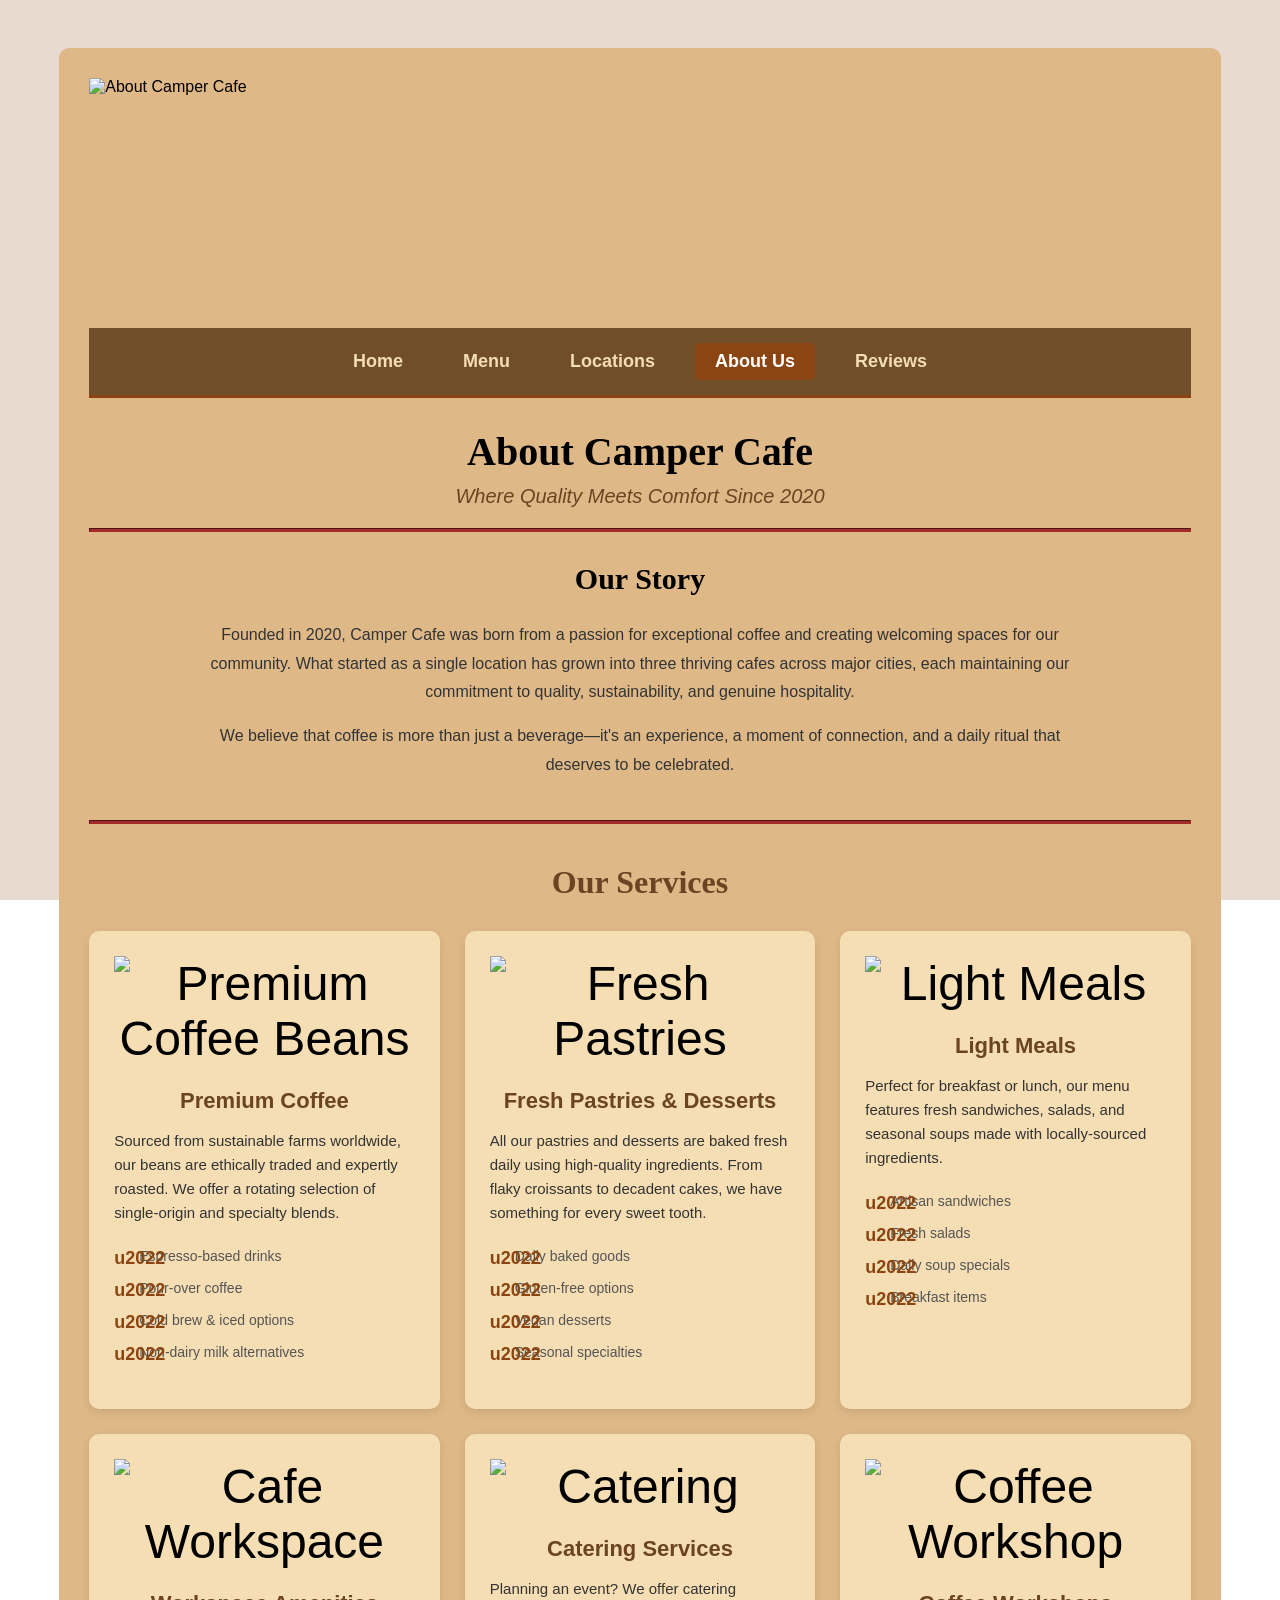
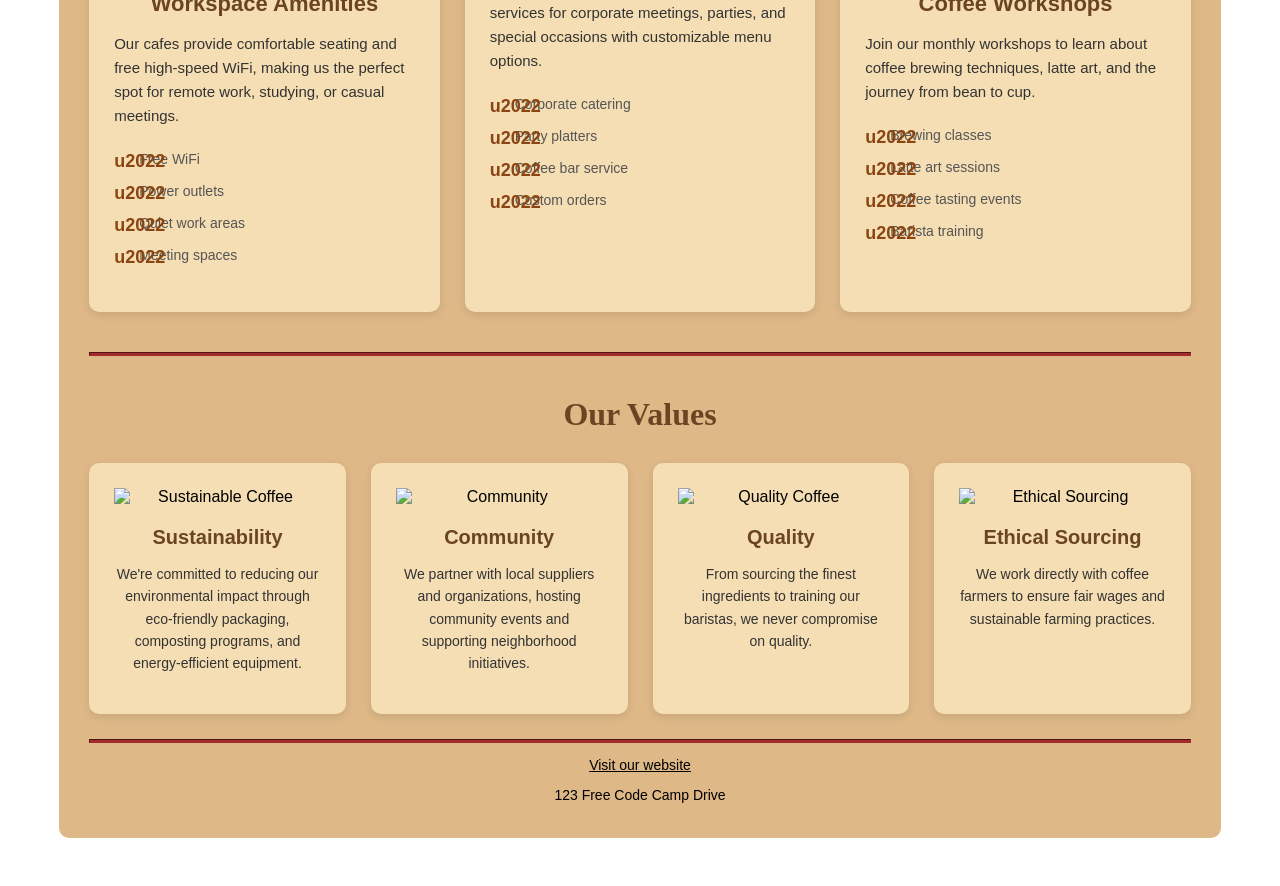
==== about.html @ 8d741bec "included the about view, and landing page" ====
<!DOCTYPE html>
<html lang="en">
<head>
    <meta charset="utf-8" />
    <meta name="viewport" content="width=device-width, initial-scale=1.0" />
    <title>About Us - Camper Cafe</title>
    <link href="style.css" rel="stylesheet"/>
</head>
<body>
    <div class="about-page">
        <div class="page-header-image">
            <img src="https://images.unsplash.com/photo-1442512595331-e89e73853f31?w=1200&h=250&fit=crop" alt="About Camper Cafe">
        </div>
        <nav class="navigation">
            <a href="landing.html" class="nav-link">Home</a>
            <a href="index.html" class="nav-link">Menu</a>
            <a href="locations.html" class="nav-link">Locations</a>
            <a href="about.html" class="nav-link active">About Us</a>
            <a href="reviews.html" class="nav-link">Reviews</a>
        </nav>
        <header class="about-header">
            <h1>About Camper Cafe</h1>
            <p class="tagline">Where Quality Meets Comfort Since 2020</p>
        </header>
        <hr>
        
        <section class="about-story">
            <h2>Our Story</h2>
            <p>Founded in 2020, Camper Cafe was born from a passion for exceptional coffee and creating welcoming spaces for our community. What started as a single location has grown into three thriving cafes across major cities, each maintaining our commitment to quality, sustainability, and genuine hospitality.</p>
            <p>We believe that coffee is more than just a beverage—it's an experience, a moment of connection, and a daily ritual that deserves to be celebrated.</p>
        </section>

        <hr class="section-divider">

        <section class="services-section">
            <h2>Our Services</h2>
            <div class="services-grid">
                <article class="service-card">
                    <div class="service-icon">
                        <img src="https://images.unsplash.com/photo-1447933601403-0c6688de566e?w=300&h=200&fit=crop" alt="Premium Coffee Beans" class="service-img">
                    </div>
                    <h3>Premium Coffee</h3>
                    <p>Sourced from sustainable farms worldwide, our beans are ethically traded and expertly roasted. We offer a rotating selection of single-origin and specialty blends.</p>
                    <ul class="service-features">
                        <li>Espresso-based drinks</li>
                        <li>Pour-over coffee</li>
                        <li>Cold brew & iced options</li>
                        <li>Non-dairy milk alternatives</li>
                    </ul>
                </article>

                <article class="service-card">
                    <div class="service-icon">
                        <img src="https://images.unsplash.com/photo-1509440159596-0249088772ff?w=300&h=200&fit=crop" alt="Fresh Pastries" class="service-img">
                    </div>
                    <h3>Fresh Pastries & Desserts</h3>
                    <p>All our pastries and desserts are baked fresh daily using high-quality ingredients. From flaky croissants to decadent cakes, we have something for every sweet tooth.</p>
                    <ul class="service-features">
                        <li>Daily baked goods</li>
                        <li>Gluten-free options</li>
                        <li>Vegan desserts</li>
                        <li>Seasonal specialties</li>
                    </ul>
                </article>

                <article class="service-card">
                    <div class="service-icon">
                        <img src="https://images.unsplash.com/photo-1525351484163-7529414344d8?w=300&h=200&fit=crop" alt="Light Meals" class="service-img">
                    </div>
                    <h3>Light Meals</h3>
                    <p>Perfect for breakfast or lunch, our menu features fresh sandwiches, salads, and seasonal soups made with locally-sourced ingredients.</p>
                    <ul class="service-features">
                        <li>Artisan sandwiches</li>
                        <li>Fresh salads</li>
                        <li>Daily soup specials</li>
                        <li>Breakfast items</li>
                    </ul>
                </article>

                <article class="service-card">
                    <div class="service-icon">
                        <img src="https://images.unsplash.com/photo-1554118811-1e0d58224f24?w=300&h=200&fit=crop" alt="Cafe Workspace" class="service-img">
                    </div>
                    <h3>Workspace Amenities</h3>
                    <p>Our cafes provide comfortable seating and free high-speed WiFi, making us the perfect spot for remote work, studying, or casual meetings.</p>
                    <ul class="service-features">
                        <li>Free WiFi</li>
                        <li>Power outlets</li>
                        <li>Quiet work areas</li>
                        <li>Meeting spaces</li>
                    </ul>
                </article>

                <article class="service-card">
                    <div class="service-icon">
                        <img src="https://images.unsplash.com/photo-1414235077428-338989a2e8c0?w=300&h=200&fit=crop" alt="Catering" class="service-img">
                    </div>
                    <h3>Catering Services</h3>
                    <p>Planning an event? We offer catering services for corporate meetings, parties, and special occasions with customizable menu options.</p>
                    <ul class="service-features">
                        <li>Corporate catering</li>
                        <li>Party platters</li>
                        <li>Coffee bar service</li>
                        <li>Custom orders</li>
                    </ul>
                </article>

                <article class="service-card">
                    <div class="service-icon">
                        <img src="https://images.unsplash.com/photo-1442512595331-e89e73853f31?w=300&h=200&fit=crop" alt="Coffee Workshop" class="service-img">
                    </div>
                    <h3>Coffee Workshops</h3>
                    <p>Join our monthly workshops to learn about coffee brewing techniques, latte art, and the journey from bean to cup.</p>
                    <ul class="service-features">
                        <li>Brewing classes</li>
                        <li>Latte art sessions</li>
                        <li>Coffee tasting events</li>
                        <li>Barista training</li>
                    </ul>
                </article>
            </div>
        </section>

        <hr class="section-divider">

        <section class="values-section">
            <h2>Our Values</h2>
            <div class="values-grid">
                <div class="value-item">
                    <div class="value-icon">
                        <img src="https://images.unsplash.com/photo-1542601906990-b4d3fb778b09?w=200&h=150&fit=crop" alt="Sustainable Coffee">
                    </div>
                    <h3>Sustainability</h3>
                    <p>We're committed to reducing our environmental impact through eco-friendly packaging, composting programs, and energy-efficient equipment.</p>
                </div>
                <div class="value-item">
                    <div class="value-icon">
                        <img src="https://images.unsplash.com/photo-1559056199-641a0ac8b55e?w=200&h=150&fit=crop" alt="Community">
                    </div>
                    <h3>Community</h3>
                    <p>We partner with local suppliers and organizations, hosting community events and supporting neighborhood initiatives.</p>
                </div>
                <div class="value-item">
                    <div class="value-icon">
                        <img src="https://images.unsplash.com/photo-1514432324607-a09d9b4aefdd?w=200&h=150&fit=crop" alt="Quality Coffee">
                    </div>
                    <h3>Quality</h3>
                    <p>From sourcing the finest ingredients to training our baristas, we never compromise on quality.</p>
                </div>
                <div class="value-item">
                    <div class="value-icon">
                        <img src="https://images.unsplash.com/photo-1464979681340-bdd28a61699e?w=200&h=150&fit=crop" alt="Ethical Sourcing">
                    </div>
                    <h3>Ethical Sourcing</h3>
                    <p>We work directly with coffee farmers to ensure fair wages and sustainable farming practices.</p>
                </div>
            </div>
        </section>

        <hr class="bottom-line">
        <footer>
            <address>
                <p>
                    <a href="https://www.freecodecamp.org" target="_blank">Visit our website</a>
                </p>
                <p class="address">123 Free Code Camp Drive</p>
            </address>
        </footer>
    </div>
</body>
</html>
---- style.css ----
body {
  background-image: url(https://cdn.freecodecamp.org/curriculum/css-cafe/beans.jpg);
  background-attachment: fixed;
  background-size: cover;
  font-family: sans-serif;
  padding: 20px;
}

/* Add overlay for better readability */
body::before {
  content: '';
  position: fixed;
  top: 0;
  left: 0;
  width: 100%;
  height: 100%;
  background: rgba(139, 69, 19, 0.2);
  z-index: -1;
  pointer-events: none;
}

/* NAVIGATION */
.navigation {
  display: flex;
  justify-content: center;
  gap: 20px;
  padding: 15px 0;
  margin-bottom: 10px;
  border-bottom: 3px solid #8b4513;
  background-color: rgba(101, 67, 33, 0.9);
  flex-wrap: wrap;
}

.nav-link {
  text-decoration: none;
  color: #f5deb3;
  font-size: 18px;
  font-weight: bold;
  padding: 8px 20px;
  border-radius: 5px;
  transition: all 0.3s;
}

.nav-link:hover {
  background-color: rgba(139, 69, 19, 0.5);
  color: white;
}

.nav-link.active {
  background-color: #8b4513;
  color: white;
}

.nav-link.active:hover {
  background-color: #a0522d;
  color: white;
}

h1 {
  font-size: 40px;
  margin-top: 0;
  margin-bottom: 15px;
}

h2 {
  font-size: 30px;
}

.established {
  font-style: italic;
}

h1, h2, p {
  text-align: center;
}

.menu {
  width: 80%;
  background-color: burlywood;
  margin-left: auto;
  margin-right: auto;
  padding: 0;
  max-width: 500px;
  border-radius: 10px;
  overflow: hidden;
  border: 3px solid #8b4513;
  box-shadow: 0 5px 20px rgba(0,0,0,0.3);
}

.menu-header-image {
  width: 100%;
  height: 200px;
  overflow: hidden;
}

.menu-header-image img {
  width: 100%;
  height: 100%;
  object-fit: cover;
}

.menu .navigation {
  background-color: rgba(101, 67, 33, 0.95);
  margin: 0;
}

.menu main {
  padding: 20px;
}

img {
  display: block;
  margin-left: auto;
  margin-right: auto;
  
}

hr {
  height: 2px;
  background-color: brown;
  border-color: brown;
}

.bottom-line {
  margin-top: 25px;
}

h1, h2 {
  font-family: Impact, serif;
}

.item p {
  display: inline-block;
  margin-top: 5px;
  margin-bottom: 5px;
  font-size: 18px;
}

.flavor, .dessert {
  text-align: left;
  width: 75%;
}

.price {
  text-align: right;
  width: 25%;
}

/* FOOTER */

footer {
  font-size: 14px;
}

address {
  font-style: normal;
}

.address {
  margin-bottom: 5px;
}

a {
  color: black;
}

a:visited {
  color: black;
}

a:hover {
  color: brown;
}

a:active {
  color: brown;
}

/* LOCATIONS PAGE */
.locations {
  width: 90%;
  max-width: 1200px;
  background-color: burlywood;
  margin: 20px auto;
  padding: 0;
  border-radius: 10px;
  border: 3px solid #8b4513;
  overflow: hidden;
}

.locations > * {
  padding-left: 30px;
  padding-right: 30px;
}

.locations .page-header-image,
.locations .navigation {
  padding: 0;
  margin: 0;
}

.locations .navigation {
  margin-bottom: 20px;
}

.page-header-image {
  width: 100%;
  height: 250px;
  overflow: hidden;
}

.page-header-image img {
  width: 100%;
  height: 100%;
  object-fit: cover;
}

.locations header {
  text-align: center;
  margin-bottom: 20px;
  padding-top: 20px;
}

.subtitle {
  font-size: 18px;
  color: #6b4423;
  font-style: italic;
  margin-top: -10px;
}

.content-wrapper {
  display: flex;
  gap: 30px;
  margin: 30px 0;
  padding: 0 30px;
}

.locations-list {
  flex: 1;
  min-width: 300px;
}

.location {
  background-color: #f5deb3;
  padding: 0;
  margin-bottom: 25px;
  border-radius: 8px;
  box-shadow: 0 2px 5px rgba(0,0,0,0.2);
  transition: transform 0.2s;
  border: 2px solid #d2b48c;
  overflow: hidden;
}

.location:hover {
  transform: translateY(-2px);
  box-shadow: 0 4px 8px rgba(0,0,0,0.3);
}

.location-image {
  width: 100%;
  height: 200px;
  overflow: hidden;
}

.location-image img {
  width: 100%;
  height: 100%;
  object-fit: cover;
  transition: transform 0.3s;
}

.location:hover .location-image img {
  transform: scale(1.1);
}

.location .city {
  font-size: 28px;
  font-weight: bold;
  color: #654321;
  margin: 15px 20px 10px 20px;
  text-align: left;
}

.location .address {
  font-size: 16px;
  margin: 8px 20px;
  text-align: left;
}

.location .hours {
  font-size: 14px;
  color: #8b5a3c;
  margin: 8px 20px;
  font-style: italic;
  text-align: left;
}

.map-link {
  display: inline-block;
  margin: 15px 20px 20px 20px;
  padding: 10px 20px;
  background-color: #8b4513;
  color: white !important;
  text-decoration: none;
  border-radius: 5px;
  font-size: 14px;
  transition: background-color 0.3s;
  font-weight: 600;
}

.map-link:hover {
  background-color: #a0522d;
  color: white !important;
}

/* IMAGE SLIDER */
.image-slider {
  flex: 0 0 400px;
  position: relative;
}

.slider-container {
  position: relative;
  width: 100%;
  height: 500px;
  overflow: hidden;
  border-radius: 10px;
  box-shadow: 0 4px 10px rgba(0,0,0,0.2);
}

.slide {
  display: none;
  width: 100%;
  height: 100%;
}

.slide.active {
  display: block;
  animation: fadeIn 0.5s;
}

@keyframes fadeIn {
  from { opacity: 0.4; }
  to { opacity: 1; }
}

.slide img {
  width: 100%;
  height: 100%;
  object-fit: cover;
}

.slider-dots {
  text-align: center;
  margin-top: 15px;
}

.dot {
  cursor: pointer;
  height: 12px;
  width: 12px;
  margin: 0 5px;
  background-color: #bbb;
  border-radius: 50%;
  display: inline-block;
  transition: background-color 0.3s;
}

.dot:hover,
.dot.active {
  background-color: #6b4423;
}

/* RESPONSIVE DESIGN */
@media (max-width: 768px) {
  .content-wrapper {
    flex-direction: column;
  }
  
  .image-slider {
    flex: 1;
    width: 100%;
  }
  
  .slider-container {
    height: 400px;
  }
  
  .navigation {
    flex-wrap: wrap;
  }
}

/* ABOUT PAGE */
.about-page {
  width: 90%;
  max-width: 1200px;
  background-color: burlywood;
  margin: 20px auto;
  padding: 30px;
  border-radius: 10px;
}

.about-header {
  text-align: center;
  margin-bottom: 20px;
  padding-top: 20px;
}

.tagline {
  font-size: 20px;
  color: #6b4423;
  font-style: italic;
  margin-top: -5px;
}

.about-story {
  max-width: 900px;
  margin: 30px auto;
  text-align: center;
}

.about-story p {
  font-size: 16px;
  line-height: 1.8;
  margin: 15px 0;
  color: #333;
}

.section-divider {
  margin: 40px 0;
  background-color: brown;
  height: 2px;
}

.services-section h2,
.values-section h2 {
  text-align: center;
  font-size: 32px;
  color: #6b4423;
  margin-bottom: 30px;
}

.services-grid {
  display: grid;
  grid-template-columns: repeat(auto-fit, minmax(300px, 1fr));
  gap: 25px;
  margin-top: 30px;
}

.service-card {
  background-color: #f5deb3;
  padding: 25px;
  border-radius: 10px;
  box-shadow: 0 3px 8px rgba(0,0,0,0.1);
  transition: transform 0.3s;
}

.service-card:hover {
  transform: translateY(-5px);
  box-shadow: 0 5px 15px rgba(0,0,0,0.2);
}

.service-icon {
  font-size: 48px;
  text-align: center;
  margin-bottom: 15px;
}

.service-card h3 {
  color: #6b4423;
  font-size: 22px;
  margin-bottom: 12px;
  text-align: center;
}

.service-card p {
  font-size: 15px;
  line-height: 1.6;
  color: #333;
  margin-bottom: 15px;
  text-align: left;
}

.service-features {
  list-style: none;
  padding: 0;
  margin-top: 15px;
}

.service-features li {
  padding: 8px 0;
  padding-left: 25px;
  position: relative;
  font-size: 14px;
  color: #555;
}

.service-features li:before {
  content: "\u2022";
  position: absolute;
  left: 0;
  color: #8b4513;
  font-weight: bold;
  font-size: 18px;
}

.values-grid {
  display: grid;
  grid-template-columns: repeat(auto-fit, minmax(250px, 1fr));
  gap: 25px;
  margin-top: 30px;
}

.value-item {
  background-color: #f5deb3;
  padding: 25px;
  border-radius: 10px;
  text-align: center;
  box-shadow: 0 3px 8px rgba(0,0,0,0.1);
}

.value-item h3 {
  color: #6b4423;
  font-size: 20px;
  margin-bottom: 10px;
}

.value-item p {
  font-size: 14px;
  line-height: 1.6;
  color: #333;
}

/* REVIEWS PAGE */
.reviews-page {
  width: 90%;
  max-width: 1000px;
  background-color: burlywood;
  margin: 20px auto;
  padding: 30px;
  border-radius: 10px;
}

.reviews-header {
  text-align: center;
  margin-bottom: 20px;
}

.review-form-section {
  max-width: 700px;
  margin: 30px auto;
  background-color: #f5deb3;
  padding: 30px;
  border-radius: 10px;
  box-shadow: 0 3px 8px rgba(0,0,0,0.1);
}

.review-form-section h2 {
  text-align: center;
  color: #6b4423;
  margin-bottom: 25px;
}

.review-form {
  display: flex;
  flex-direction: column;
  gap: 20px;
}

.form-group {
  display: flex;
  flex-direction: column;
}

.form-group label {
  font-weight: bold;
  margin-bottom: 8px;
  color: #6b4423;
  font-size: 16px;
}

.form-group input[type="text"],
.form-group select,
.form-group textarea {
  padding: 12px;
  border: 2px solid #deb887;
  border-radius: 5px;
  font-size: 15px;
  font-family: sans-serif;
  transition: border-color 0.3s;
}

.form-group input[type="text"]:focus,
.form-group select:focus,
.form-group textarea:focus {
  outline: none;
  border-color: #8b4513;
}

.star-rating {
  display: flex;
  flex-direction: row-reverse;
  justify-content: flex-end;
  gap: 5px;
  font-size: 30px;
}

.star-rating input[type="radio"] {
  display: none;
}

.star-rating label {
  cursor: pointer;
  color: #ddd;
  transition: color 0.2s;
}

.star-rating input[type="radio"]:checked ~ label,
.star-rating label:hover,
.star-rating label:hover ~ label {
  color: #ffa500;
}

.submit-btn {
  background-color: #8b4513;
  color: white;
  padding: 12px 30px;
  border: none;
  border-radius: 5px;
  font-size: 16px;
  font-weight: bold;
  cursor: pointer;
  transition: background-color 0.3s;
  margin-top: 10px;
}

.submit-btn:hover {
  background-color: #a0522d;
}

.reviews-display-section {
  margin-top: 40px;
}

.reviews-display-section h2 {
  text-align: center;
  color: #6b4423;
  margin-bottom: 30px;
  font-size: 28px;
}

.reviews-container {
  display: flex;
  flex-direction: column;
  gap: 20px;
}

.review-card {
  background-color: #f5deb3;
  padding: 25px;
  border-radius: 10px;
  box-shadow: 0 3px 8px rgba(0,0,0,0.1);
}

.review-header {
  display: flex;
  justify-content: space-between;
  align-items: flex-start;
  margin-bottom: 15px;
  flex-wrap: wrap;
  gap: 15px;
}

.reviewer-name {
  color: #6b4423;
  font-size: 20px;
  margin: 0 0 5px 0;
}

.review-location {
  color: #8b5a3c;
  font-size: 14px;
  margin: 3px 0;
}

.review-date {
  color: #999;
  font-size: 13px;
  margin: 3px 0;
}

.review-rating {
  color: #ffa500;
  font-size: 22px;
  white-space: nowrap;
}

.review-text {
  color: #333;
  font-size: 15px;
  line-height: 1.6;
  margin-top: 15px;
  text-align: left;
}

.no-reviews {
  text-align: center;
  padding: 40px;
  color: #8b5a3c;
  font-style: italic;
}

@media (max-width: 768px) {
  .services-grid {
    grid-template-columns: 1fr;
  }
  
  .values-grid {
    grid-template-columns: 1fr;
  }
  
  .review-header {
    flex-direction: column;
  }
}

/* ========== LANDING PAGE ========== */
.landing-body {
  background-image: url(https://cdn.freecodecamp.org/curriculum/css-cafe/beans.jpg);
  background-attachment: fixed;
  background-size: cover;
  min-height: 100vh;
  padding: 0;
  overflow-x: hidden;
}

.landing-container {
  width: 100%;
  min-height: 100vh;
  background: rgba(139, 69, 19, 0.8);
}

.landing-nav {
  display: flex;
  justify-content: space-between;
  align-items: center;
  padding: 20px 5%;
  background: rgba(101, 67, 33, 0.95);
  backdrop-filter: blur(10px);
  position: sticky;
  top: 0;
  z-index: 100;
  box-shadow: 0 2px 10px rgba(0,0,0,0.3);
}

.logo {
  font-size: 28px;
  font-weight: bold;
  color: #f5deb3;
  letter-spacing: 2px;
  text-shadow: 2px 2px 4px rgba(0,0,0,0.3);
}

.landing-nav .nav-links {
  display: flex;
  gap: 30px;
}

.landing-nav .nav-links a {
  color: #f5deb3;
  text-decoration: none;
  font-size: 16px;
  font-weight: 500;
  transition: all 0.3s;
  position: relative;
}

.landing-nav .nav-links a:after {
  content: '';
  position: absolute;
  bottom: -5px;
  left: 0;
  width: 0;
  height: 2px;
  background: #deb887;
  transition: width 0.3s;
}

.landing-nav .nav-links a:hover {
  color: white;
}

.landing-nav .nav-links a:hover:after {
  width: 100%;
}

.hero-section {
  position: relative;
  min-height: 85vh;
  display: flex;
  align-items: center;
  justify-content: center;
  padding: 60px 5%;
  overflow: hidden;
}

.hero-content {
  max-width: 600px;
  z-index: 2;
  text-align: center;
  animation: fadeInUp 1s ease-out;
  background: rgba(0,0,0,0.4);
  padding: 40px;
  border-radius: 20px;
  backdrop-filter: blur(5px);
}

@keyframes fadeInUp {
  from {
    opacity: 0;
    transform: translateY(30px);
  }
  to {
    opacity: 1;
    transform: translateY(0);
  }
}

.hero-title {
  font-size: 56px;
  color: #f5deb3;
  margin-bottom: 20px;
  font-weight: bold;
  text-shadow: 3px 3px 6px rgba(0,0,0,0.5);
}

.hero-subtitle {
  font-size: 28px;
  color: #deb887;
  margin-bottom: 15px;
  font-style: italic;
}

.hero-description {
  font-size: 18px;
  color: rgba(255, 255, 255, 0.95);
  line-height: 1.6;
  margin-bottom: 35px;
}

.hero-buttons {
  display: flex;
  gap: 20px;
  justify-content: center;
  flex-wrap: wrap;
}

.btn {
  padding: 15px 35px;
  font-size: 16px;
  font-weight: bold;
  text-decoration: none;
  border-radius: 30px;
  transition: all 0.3s;
  display: inline-block;
}

.btn-primary {
  background: #8b4513;
  color: #f5deb3;
  border: 2px solid #8b4513;
}

.btn-primary:hover {
  transform: translateY(-3px);
  box-shadow: 0 10px 25px rgba(0,0,0,0.4);
  background: #a0522d;
}

.btn-secondary {
  background: transparent;
  color: #f5deb3;
  border: 2px solid #f5deb3;
}

.btn-secondary:hover {
  background: #f5deb3;
  color: #8b4513;
  transform: translateY(-3px);
  box-shadow: 0 10px 25px rgba(0,0,0,0.4);
}

/* Floating Images Animation */
.floating-images {
  position: absolute;
  width: 100%;
  height: 100%;
  top: 0;
  left: 0;
  pointer-events: none;
  z-index: 1;
}

.float-img {
  position: absolute;
  border-radius: 20px;
  overflow: hidden;
  box-shadow: 0 10px 40px rgba(0,0,0,0.3);
  animation-timing-function: ease-in-out;
  animation-iteration-count: infinite;
}

.float-img img {
  width: 100%;
  height: 100%;
  object-fit: cover;
  display: block;
}

.img-1 {
  width: 200px;
  height: 200px;
  top: 10%;
  left: 10%;
  animation: float1 6s infinite;
}

.img-2 {
  width: 180px;
  height: 180px;
  top: 60%;
  left: 5%;
  animation: float2 7s infinite;
}

.img-3 {
  width: 220px;
  height: 220px;
  top: 15%;
  right: 8%;
  animation: float3 8s infinite;
}

.img-4 {
  width: 190px;
  height: 190px;
  bottom: 15%;
  right: 15%;
  animation: float4 6.5s infinite;
}

.img-5 {
  width: 160px;
  height: 160px;
  top: 45%;
  right: 5%;
  animation: float5 7.5s infinite;
}

@keyframes float1 {
  0%, 100% { transform: translate(0, 0) rotate(0deg); }
  25% { transform: translate(10px, -20px) rotate(3deg); }
  50% { transform: translate(-10px, -10px) rotate(-3deg); }
  75% { transform: translate(15px, 10px) rotate(2deg); }
}

@keyframes float2 {
  0%, 100% { transform: translate(0, 0) rotate(0deg); }
  33% { transform: translate(-15px, 20px) rotate(-4deg); }
  66% { transform: translate(15px, -15px) rotate(4deg); }
}

@keyframes float3 {
  0%, 100% { transform: translate(0, 0) rotate(0deg); }
  25% { transform: translate(-20px, 15px) rotate(-2deg); }
  50% { transform: translate(10px, 10px) rotate(3deg); }
  75% { transform: translate(-10px, -20px) rotate(-2deg); }
}

@keyframes float4 {
  0%, 100% { transform: translate(0, 0) rotate(0deg); }
  30% { transform: translate(15px, -15px) rotate(3deg); }
  60% { transform: translate(-20px, 10px) rotate(-3deg); }
}

@keyframes float5 {
  0%, 100% { transform: translate(0, 0) rotate(0deg); }
  40% { transform: translate(-10px, -20px) rotate(2deg); }
  80% { transform: translate(10px, 15px) rotate(-2deg); }
}

.features-section {
  display: grid;
  grid-template-columns: repeat(auto-fit, minmax(250px, 1fr));
  gap: 30px;
  padding: 60px 5%;
  background: rgba(245, 222, 179, 0.95);
  backdrop-filter: blur(10px);
}

.feature-card {
  text-align: center;
  padding: 30px;
  background: #f5deb3;
  border-radius: 15px;
  box-shadow: 0 5px 20px rgba(101, 67, 33, 0.3);
  transition: transform 0.3s;
  border: 2px solid #d2b48c;
}

.feature-card:hover {
  transform: translateY(-10px);
  box-shadow: 0 8px 30px rgba(101, 67, 33, 0.4);
}

.feature-icon {
  margin-bottom: 15px;
  overflow: hidden;
  border-radius: 10px;
}

.feature-img {
  width: 100%;
  height: 150px;
  object-fit: cover;
  border-radius: 10px;
  transition: transform 0.3s;
}

.feature-card:hover .feature-img {
  transform: scale(1.1);
}

.feature-card h3 {
  color: #654321;
  margin-bottom: 10px;
  font-size: 22px;
}

.feature-card p {
  color: #6b4423;
  line-height: 1.6;
}

.cta-section {
  text-align: center;
  padding: 80px 5%;
  background: rgba(101, 67, 33, 0.95);
  color: #f5deb3;
}

.cta-section h2 {
  font-size: 40px;
  margin-bottom: 20px;
  color: #f5deb3;
}

.cta-section p {
  font-size: 20px;
  margin-bottom: 35px;
  color: #deb887;
}

.btn-cta {
  background: #f5deb3;
  color: #654321;
  padding: 18px 45px;
  font-size: 18px;
}

.btn-cta:hover {
  background: white;
  transform: translateY(-3px);
  box-shadow: 0 10px 25px rgba(0,0,0,0.4);
}

.landing-footer {
  text-align: center;
  padding: 30px;
  background: rgba(0,0,0,0.5);
  color: #f5deb3;
}

.landing-footer a {
  color: #deb887;
  text-decoration: underline;
}

.landing-footer a:hover {
  color: white;
}

/* ========== MULTI-STEP FORM (REVIEWS PAGE) ========== */
.review-page-body {
  background-image: url(https://cdn.freecodecamp.org/curriculum/css-cafe/beans.jpg);
  background-attachment: fixed;
  background-size: cover;
  min-height: 100vh;
}

.reviews-page {
  width: 90%;
  max-width: 1000px;
  background-color: transparent;
  margin: 20px auto;
  padding: 0;
  border-radius: 0;
}

.reviews-page .navigation {
  background-color: rgba(101, 67, 33, 0.95);
  padding: 15px 30px;
  border-radius: 10px;
  margin-bottom: 30px;
  box-shadow: 0 2px 10px rgba(0,0,0,0.3);
}

.reviews-page .navigation .nav-link {
  color: #f5deb3;
}

.reviews-page .navigation .nav-link.active {
  background-color: #8b4513;
  color: white;
}

.reviews-page .navigation .nav-link:hover {
  background-color: rgba(139, 69, 19, 0.3);
  color: white;
}

.multi-step-form-section {
  margin: 40px 0;
}

.form-container {
  background: rgba(245, 222, 179, 0.98);
  border-radius: 20px;
  padding: 40px;
  box-shadow: 0 10px 40px rgba(0,0,0,0.4);
  border: 2px solid #d2b48c;
}

/* Progress Indicator */
.progress-indicator {
  display: flex;
  justify-content: center;
  align-items: flex-start;
  gap: 50px;
  margin-bottom: 50px;
  position: relative;
}

.progress-indicator::before {
  content: '';
  position: absolute;
  top: 25px;
  left: 25%;
  right: 25%;
  height: 2px;
  background: #d2b48c;
  z-index: 0;
}

.step {
  display: flex;
  flex-direction: column;
  align-items: center;
  position: relative;
  z-index: 1;
}

.step-circle {
  width: 50px;
  height: 50px;
  border-radius: 50%;
  background: #d2b48c;
  color: #654321;
  display: flex;
  align-items: center;
  justify-content: center;
  font-weight: bold;
  font-size: 20px;
  transition: all 0.3s;
  margin-bottom: 10px;
  border: 2px solid #8b4513;
}

.step.active .step-circle {
  background: #6c63ff;
  box-shadow: 0 0 0 5px rgba(108, 99, 255, 0.2);
  transform: scale(1.1);
}

.step.completed .step-circle {
  background: #6c63ff;
}

.step.completed .step-circle::after {
  content: '✓';
  position: absolute;
}

.step.completed .step-circle span {
  display: none;
}

.step-label {
  font-size: 13px;
  color: #6b4423;
  text-align: center;
  max-width: 120px;
  font-weight: 600;
}

.step.active .step-label {
  color: #654321;
  font-weight: bold;
}

/* Form Content */
.form-content-wrapper {
  display: flex;
  gap: 40px;
  align-items: flex-start;
}

.form-illustration {
  flex: 0 0 350px;
  display: flex;
  align-items: center;
  justify-content: center;
}

.illustration-container {
  width: 100%;
  max-width: 350px;
}

.illustration-svg {
  width: 100%;
  height: auto;
  filter: drop-shadow(0 5px 15px rgba(101, 67, 33, 0.3));
}

.form-fields {
  flex: 1;
  min-width: 300px;
}

.modern-review-form {
  width: 100%;
}

.form-step {
  display: none;
}

.form-step.active {
  display: block;
  animation: slideIn 0.4s ease-out;
}

@keyframes slideIn {
  from {
    opacity: 0;
    transform: translateX(20px);
  }
  to {
    opacity: 1;
    transform: translateX(0);
  }
}

.form-step-title {
  font-size: 28px;
  color: #654321;
  margin-bottom: 25px;
  font-weight: 600;
}

.modern-review-form .form-group {
  margin-bottom: 20px;
}

.modern-review-form .form-group label {
  display: block;
  font-weight: 600;
  margin-bottom: 8px;
  color: #6b4423;
  font-size: 14px;
}

.modern-review-form input[type="text"],
.modern-review-form input[type="email"],
.modern-review-form input[type="tel"],
.modern-review-form input[type="date"],
.modern-review-form select,
.modern-review-form textarea {
  width: 100%;
  padding: 12px 15px;
  border: 2px solid #d2b48c;
  border-radius: 8px;
  font-size: 15px;
  font-family: sans-serif;
  transition: all 0.3s;
  background: white;
}

.modern-review-form input:focus,
.modern-review-form select:focus,
.modern-review-form textarea:focus {
  outline: none;
  border-color: #8b4513;
  box-shadow: 0 0 0 3px rgba(139, 69, 19, 0.1);
}

.star-rating-modern {
  display: flex;
  flex-direction: row-reverse;
  justify-content: flex-end;
  gap: 8px;
  font-size: 35px;
  margin-top: 5px;
}

.star-rating-modern input[type="radio"] {
  display: none;
}

.star-rating-modern label {
  cursor: pointer;
  color: #ddd;
  transition: all 0.2s;
}

.star-rating-modern input[type="radio"]:checked ~ label,
.star-rating-modern label:hover,
.star-rating-modern label:hover ~ label {
  color: #d2691e;
  transform: scale(1.1);
}

.modern-review-form .form-group label input[type="checkbox"] {
  width: auto;
  margin-right: 10px;
  cursor: pointer;
}

.modern-review-form .form-group label span {
  font-weight: normal;
  cursor: pointer;
}

/* Form Navigation Buttons */
.form-navigation {
  display: flex;
  justify-content: space-between;
  margin-top: 30px;
  gap: 15px;
}

.btn-group-right {
  display: flex;
  gap: 15px;
}

.btn-form {
  padding: 12px 30px;
  border: none;
  border-radius: 8px;
  font-size: 14px;
  font-weight: 600;
  cursor: pointer;
  transition: all 0.3s;
  text-transform: uppercase;
  letter-spacing: 0.5px;
}

.btn-cancel {
  background: transparent;
  color: #6b4423;
  border: 2px solid #d2b48c;
}

.btn-cancel:hover {
  background: #f5f5f5;
  color: #654321;
  border-color: #8b4513;
}

.btn-prev {
  background: #d2b48c;
  color: #654321;
  border: 2px solid #8b4513;
}

.btn-prev:hover {
  background: #c9a875;
  transform: translateY(-2px);
}

.btn-next,
.btn-submit {
  background: #8b4513;
  color: #f5deb3;
  border: 2px solid #654321;
}

.btn-next:hover,
.btn-submit:hover {
  background: #a0522d;
  transform: translateY(-2px);
  box-shadow: 0 5px 15px rgba(139, 69, 19, 0.4);
}

/* Reviews Display Section */
.reviews-display-section {
  background: rgba(245, 222, 179, 0.98);
  padding: 40px;
  border-radius: 20px;
  margin-top: 50px;
  box-shadow: 0 5px 20px rgba(0,0,0,0.4);
  border: 2px solid #d2b48c;
}

.reviews-display-section h2 {
  background: transparent;
  color: #654321;
}

.review-card {
  background-color: #faf0e6;
  border: 2px solid #d2b48c;
}

.recommendation {
  color: #654321;
  font-weight: 600;
  margin-top: 10px;
  font-size: 14px;
  background: #d2b48c;
  padding: 5px 15px;
  border-radius: 15px;
  display: inline-block;
}

/* Responsive Design for Landing and Forms */
@media (max-width: 768px) {
  .hero-title {
    font-size: 36px;
  }
  
  .hero-subtitle {
    font-size: 22px;
  }
  
  .float-img {
    width: 120px !important;
    height: 120px !important;
  }
  
  .landing-nav .nav-links {
    flex-wrap: wrap;
    gap: 15px;
  }
  
  .form-content-wrapper {
    flex-direction: column;
  }
  
  .form-illustration {
    flex: 1;
    width: 100%;
    max-width: 250px;
    margin: 0 auto;
  }
  
  .progress-indicator {
    gap: 20px;
  }
  
  .step-label {
    font-size: 11px;
    max-width: 80px;
  }
  
  .form-navigation {
    flex-direction: column;
  }
  
  .btn-group-right {
    width: 100%;
  }
  
  .btn-form {
    flex: 1;
  }
}
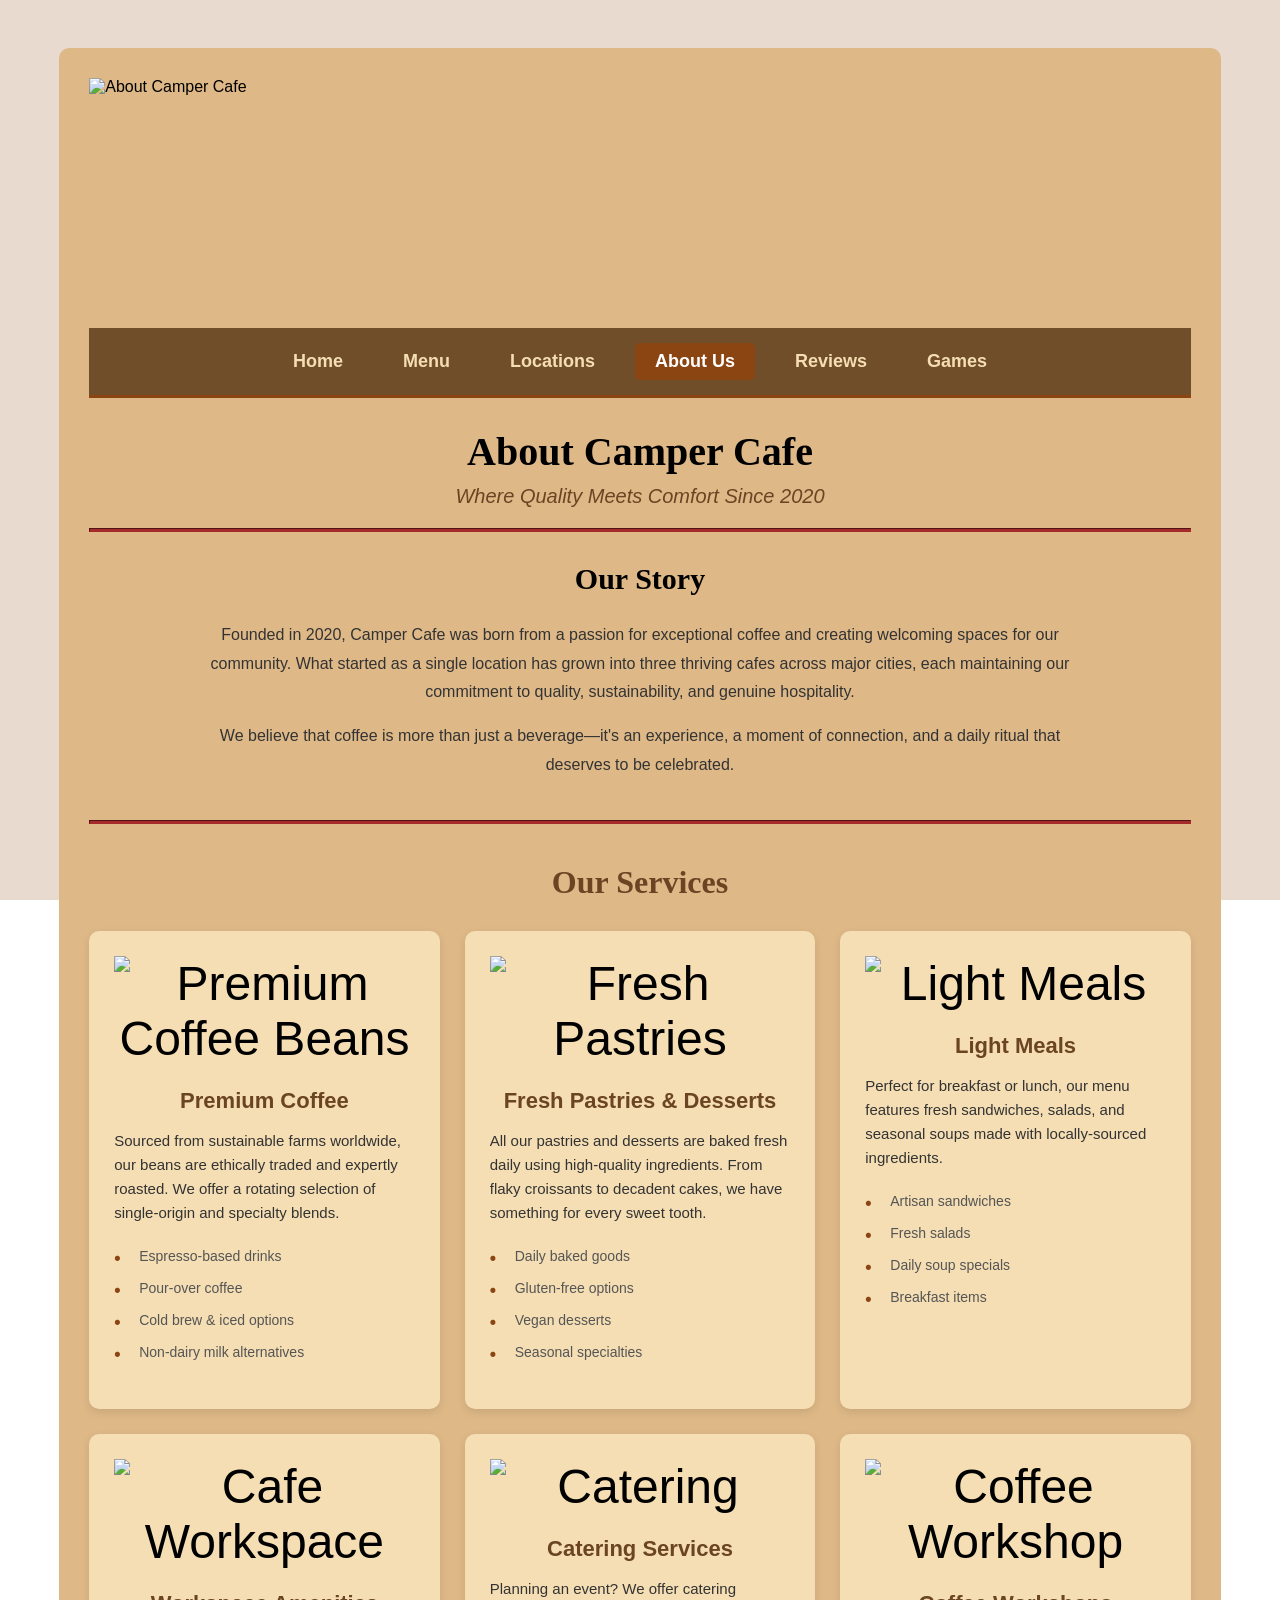
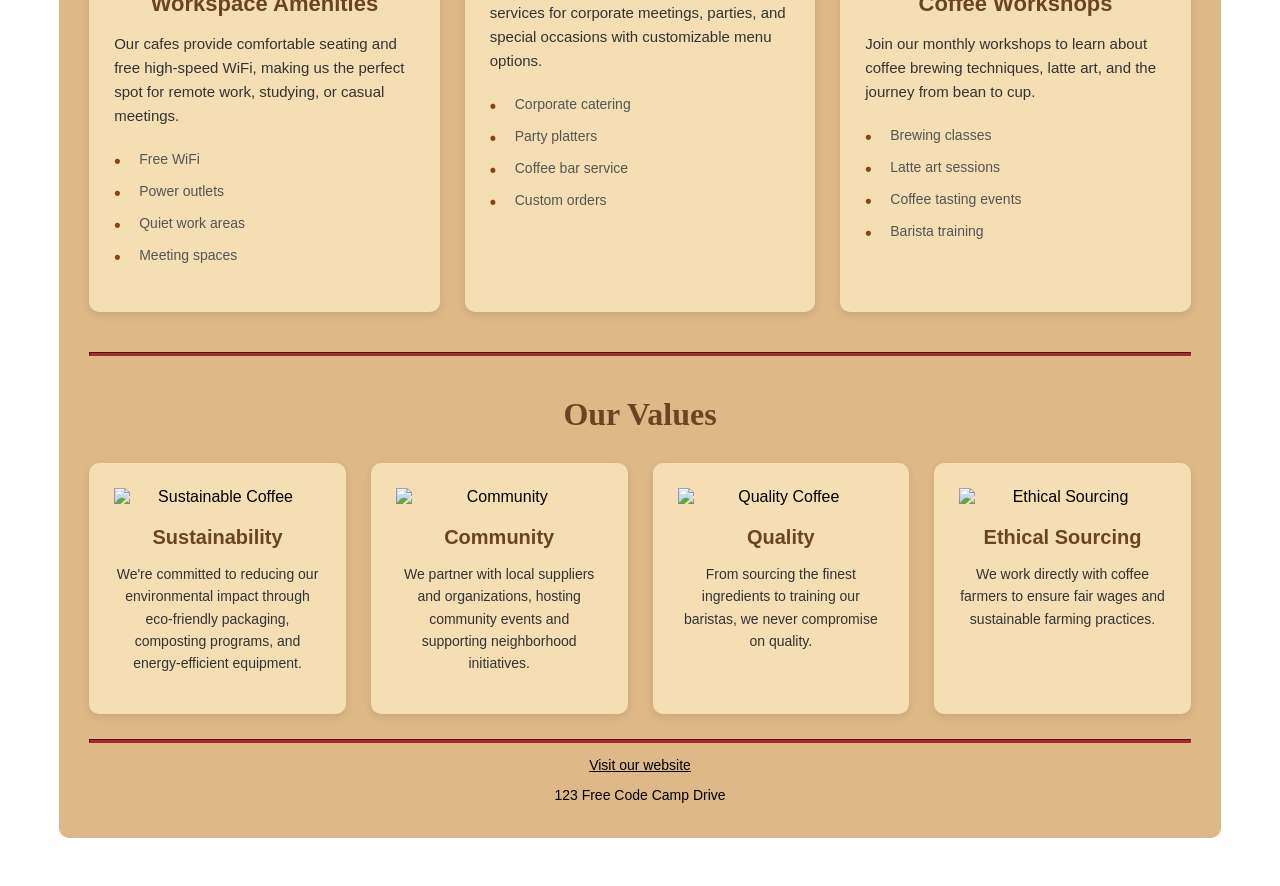
==== commit 11af0d8c: "final commit of the day with copleting the entire design for the first step" ====
--- a/about.html
+++ b/about.html
@@ -17,6 +17,7 @@
             <a href="locations.html" class="nav-link">Locations</a>
             <a href="about.html" class="nav-link active">About Us</a>
             <a href="reviews.html" class="nav-link">Reviews</a>
+            <a href="games.html" class="nav-link">Games</a>
         </nav>
         <header class="about-header">
             <h1>About Camper Cafe</h1>
--- a/style.css
+++ b/style.css
@@ -497,7 +497,7 @@
 }
 
 .service-features li:before {
-  content: "\u2022";
+  content: "•";
   position: absolute;
   left: 0;
   color: #8b4513;
@@ -1497,4 +1497,224 @@
   .btn-form {
     flex: 1;
   }
+}
+
+/* ========== GAMES PAGE ========== */
+.games-page {
+  width: 90%;
+  max-width: 1200px;
+  background-color: burlywood;
+  margin: 20px auto;
+  padding: 0;
+  border-radius: 10px;
+  border: 3px solid #8b4513;
+  overflow: hidden;
+}
+
+.games-page > * {
+  padding-left: 30px;
+  padding-right: 30px;
+}
+
+.games-page > *:last-child {
+  padding-bottom: 30px;
+}
+
+.games-page .page-header-image,
+.games-page .navigation {
+  padding: 0;
+  margin: 0;
+}
+
+.games-page .navigation {
+  margin-bottom: 20px;
+}
+
+.games-header {
+  text-align: center;
+  margin-bottom: 20px;
+  padding-top: 20px;
+}
+
+.offline-games-section h2,
+.online-games-section h2 {
+  text-align: center;
+  font-size: 32px;
+  color: #654321;
+  margin-bottom: 20px;
+  margin-top: 30px;
+}
+
+.section-intro {
+  text-align: center;
+  font-size: 16px;
+  color: #6b4423;
+  margin-bottom: 30px;
+  line-height: 1.6;
+}
+
+.games-grid {
+  display: grid;
+  grid-template-columns: repeat(auto-fit, minmax(280px, 1fr));
+  gap: 25px;
+  margin-bottom: 40px;
+}
+
+.game-card {
+  background-color: #f5deb3;
+  border-radius: 10px;
+  overflow: hidden;
+  box-shadow: 0 3px 8px rgba(0,0,0,0.2);
+  transition: transform 0.3s;
+  border: 2px solid #d2b48c;
+}
+
+.game-card:hover {
+  transform: translateY(-5px);
+  box-shadow: 0 5px 15px rgba(0,0,0,0.3);
+}
+
+.game-image {
+  width: 100%;
+  height: 200px;
+  overflow: hidden;
+}
+
+.game-image img {
+  width: 100%;
+  height: 100%;
+  object-fit: cover;
+  transition: transform 0.3s;
+}
+
+.game-card:hover .game-image img {
+  transform: scale(1.1);
+}
+
+.game-card h3 {
+  color: #654321;
+  font-size: 22px;
+  margin: 15px 20px 10px 20px;
+}
+
+.game-card p {
+  color: #6b4423;
+  font-size: 15px;
+  line-height: 1.6;
+  margin: 0 20px 20px 20px;
+}
+
+.game-info-box {
+  background-color: #f5deb3;
+  padding: 25px;
+  border-radius: 10px;
+  border: 2px solid #d2b48c;
+  box-shadow: 0 3px 8px rgba(0,0,0,0.2);
+  margin-bottom: 30px;
+}
+
+.game-info-box h3 {
+  color: #654321;
+  font-size: 24px;
+  margin-bottom: 15px;
+  text-align: center;
+}
+
+.game-info-box ul {
+  list-style: none;
+  padding: 0;
+}
+
+.game-info-box ul li {
+  padding: 10px 0;
+  padding-left: 30px;
+  position: relative;
+  font-size: 16px;
+  color: #6b4423;
+  line-height: 1.6;
+}
+
+.game-info-box ul li:before {
+  content: "•";
+  position: absolute;
+  left: 0;
+  color: #8b4513;
+  font-weight: bold;
+  font-size: 20px;
+}
+
+.online-games-container {
+  display: flex;
+  flex-direction: column;
+  gap: 40px;
+  margin-top: 30px;
+}
+
+.online-game-card {
+  background-color: #f5deb3;
+  padding: 25px;
+  border-radius: 10px;
+  box-shadow: 0 3px 8px rgba(0,0,0,0.2);
+  border: 2px solid #d2b48c;
+}
+
+.online-game-card h3 {
+  color: #654321;
+  font-size: 28px;
+  margin-bottom: 10px;
+  text-align: center;
+}
+
+.game-description {
+  text-align: center;
+  color: #6b4423;
+  font-size: 16px;
+  line-height: 1.6;
+  margin-bottom: 20px;
+}
+
+.game-frame {
+  width: 100%;
+  min-height: 500px;
+  border-radius: 8px;
+  overflow: hidden;
+  background: white;
+  border: 3px solid #8b4513;
+  margin-bottom: 15px;
+}
+
+.game-frame iframe {
+  display: block;
+  border: none;
+}
+
+.play-external-btn {
+  display: block;
+  width: 100%;
+  max-width: 300px;
+  margin: 0 auto;
+  padding: 12px 30px;
+  background-color: #8b4513;
+  color: white;
+  text-align: center;
+  text-decoration: none;
+  border-radius: 5px;
+  font-size: 16px;
+  font-weight: 600;
+  transition: background-color 0.3s;
+}
+
+.play-external-btn:hover {
+  background-color: #a0522d;
+  color: white;
+}
+
+@media (max-width: 768px) {
+  .games-grid {
+    grid-template-columns: 1fr;
+  }
+  
+  .game-frame {
+    min-height: 400px;
+  }
 }
